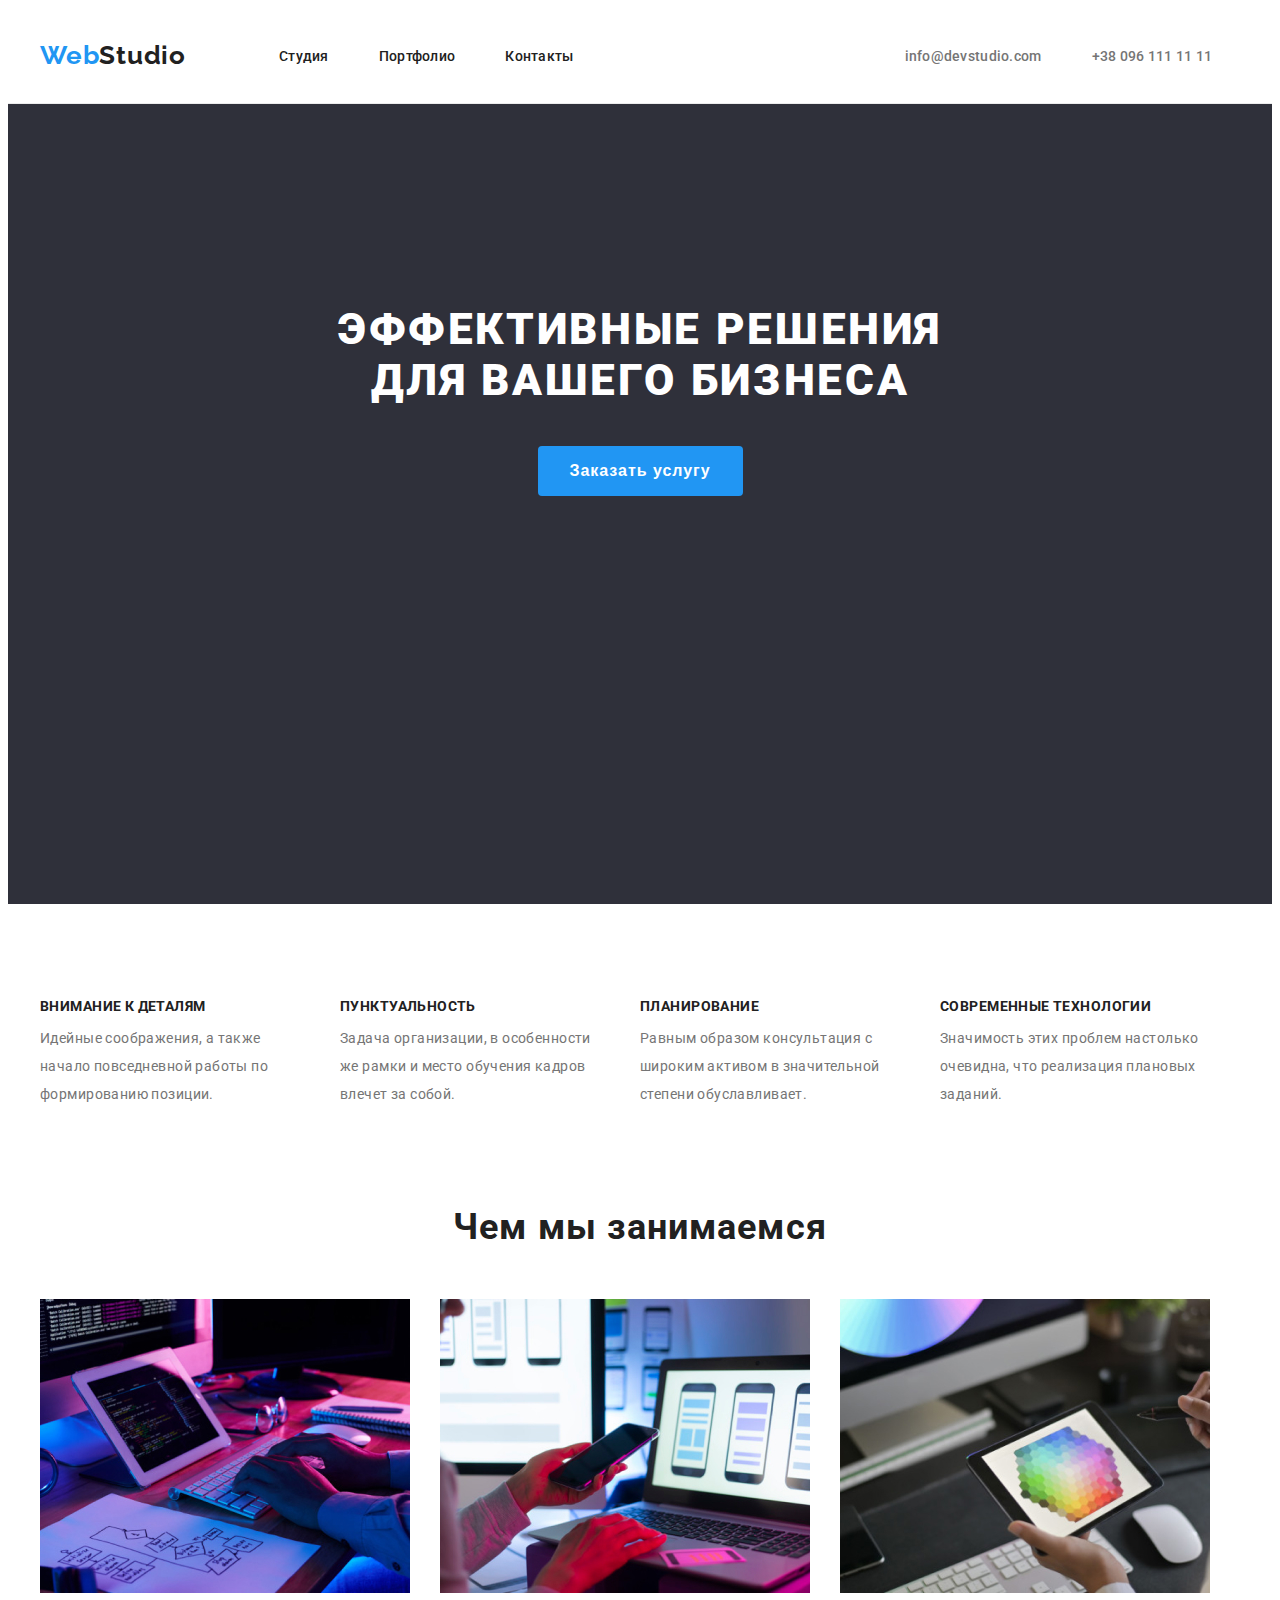
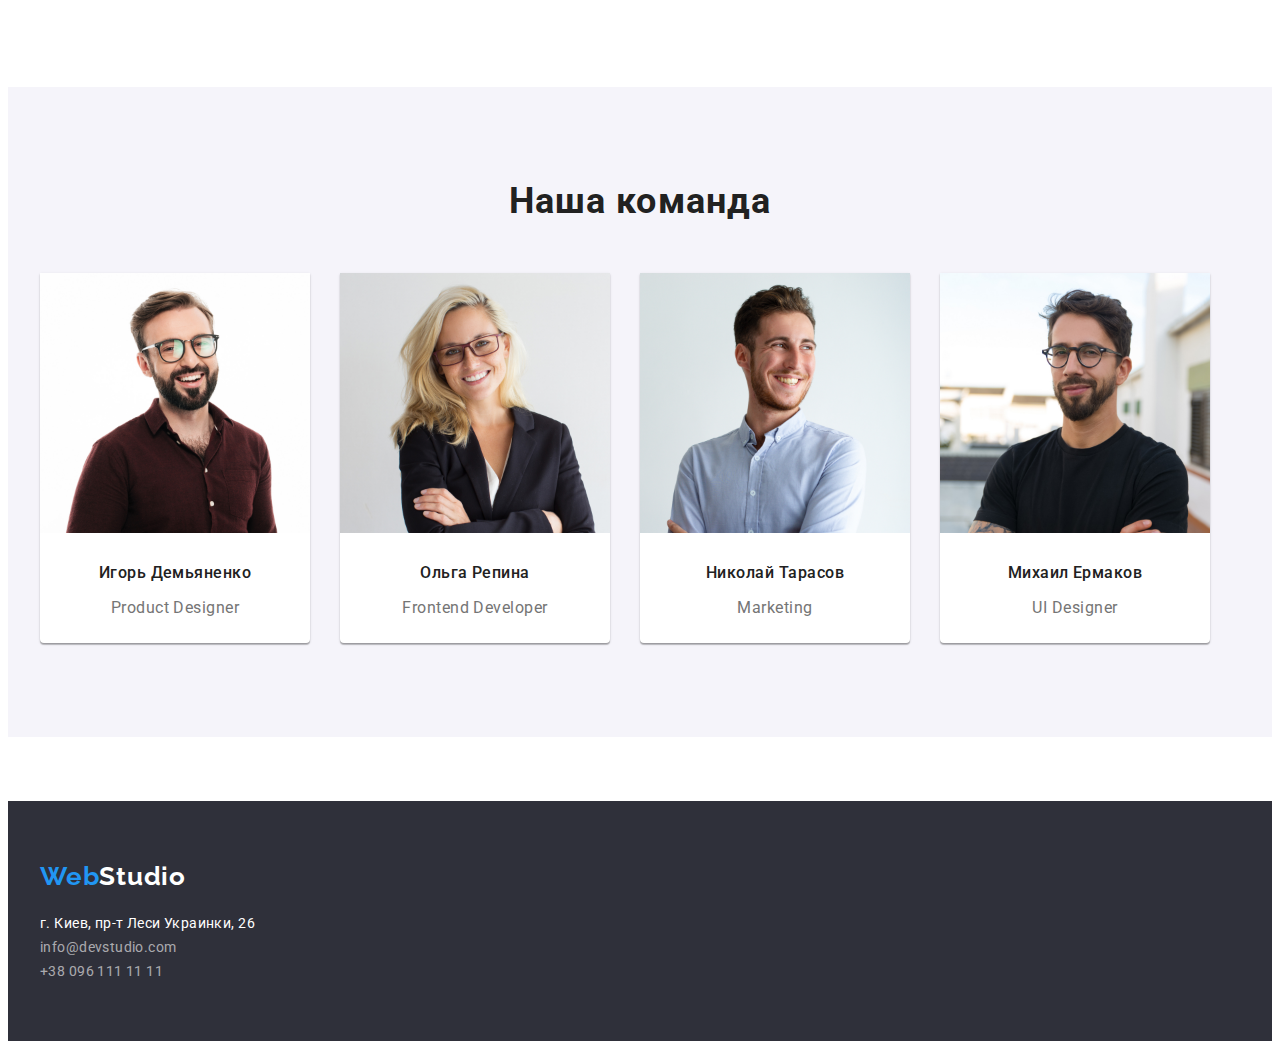
==== index.html @ 34c8d621 "hw3" ====
<!DOCTYPE html>
<html lang="ru">

<head>
    <meta charset="UTF-8">
    <meta name="viewport" content="width=device-width, initial-scale=1.0">
    <title>WebStudio</title>
    <link rel="preconnect" href="https://fonts.gstatic.com">
    <link href="https://fonts.googleapis.com/css2?family=Raleway:wght@700&family=Roboto:wght@400;500;700;900&display=swap"
        rel="stylesheet">
    <link rel="stylesheet" href="https://cdnjs.cloudflare.com/ajax/libs/modern-normalize/1.0.0/modern-normalize.min.css"
        integrity="sha512-ISS7cAi1PEhQ8jnbJpJZMd29NlhNj4AWYyLOSp2CE/CsHxTCu+r+t0D2yoJudVrd0/8fTVPUVDzY5Tvli75u/g=="
        crossorigin="anonymous" />
    <link rel="stylesheet" href="./css/styles.css">
    
</head>

<body>
    <!--header-->
    <header class="header">
        <div class="container"> 
        <nav class="navigation">
            <a class="logo link" href="/">Web<span class="logo-name">Studio</span>
            </a>
            <ul class="list navigation-list">
                <li class="navigation-list-item">
                    <a class="navigation-list-link link" href="#">Студия</a>
                </li>
                <li class="navigation-list-item">
                    <a class="navigation-list-link link" href="./portfolio.html">Портфолио</a>
                </li>
                <li class="navigation-list-item">
                    <a class="navigation-list-link link" href="#">Контакты</a>
                </li>
            </ul>
        
    
        <ul class="list navigation-list">

            <li class="navigation-list-item">
                <a class="mail-link link" href="mailto:info@devstudio.com">info@devstudio.com</a>
            </li>
            <li class="navigation-list-item">
                <a class="tel-link link" href="tel:+380961111111">+38 096 111 11 11</a>
            </li>
        </ul>
        </nav>
        </div>
    </header>

    <main>
        <!--HERO-->
        <section class="hero">
            <div class="container-hero">
            <h1 class="hero-title">Эффективные решения<br>для вашего бизнеса</h1>
            <button class="button" type="button">Заказать услугу</button>
            </div>
        </section>


        <!--features-->
        <section class="features">
            <div class="container-features">
            <ul class="list features-list">
                <li class="features-list-title">
                    <h3 class="features-title">Внимание к деталям</h3>
                    <p class="features-title-text">Идейные соображения, а также начало повседневной работы по формированию позиции.</p>
                </li>
                <li class="features-list-title">
                    <h3 class="features-title">Пунктуальность</h3>
                    <p class="features-title-text">Задача организации, в особенности же рамки и место обучения кадров влечет за собой.</p>
                </li>
                <li class="features-list-title">
                    <h3 class="features-title">Планирование</h3>
                    <p class="features-title-text">Равным образом консультация с широким активом в значительной степени обуславливает.</p>
                </li>
                <li class="features-list-title">
                    <h3 class="features-title">Современные технологии</h3>
                    <p class="features-title-text">Значимость этих проблем настолько очевидна, что реализация плановых заданий.</p>
                </li>
            </ul>
            </div>
        </section>

        <!--occupation-->
        <section class="occupation">
            <div class="container-occupation">
            <h2 class="occupation-title">Чем мы занимаемся</h2>
            <ul class="list occupation-list">
                <li class="occupation-list-img"><img src="./images/occupation/occupation_1.jpg" alt="написание кода" width="370" height="294"></li>
                <li class="occupation-list-img"><img src="./images/occupation/occupation_2.jpg" alt="оптимизация" width="370" height="294"></li>
                <li class="occupation-list-img"><img src="./images/occupation/occupation_3.jpg" alt="цветовосприятие" width="370" height="294"></li>
            </ul>
            </div>
        </section>

        <!--team-->
        <section class="team">
            <div class="container-team">
            <h2 class="team-title">Наша команда</h2>
            <ul class="list team-list">
                <li class="team-list-img">
                    <img src="./images/team/product_designer.jpg" alt="Игорь Демьяненко" width="270" height="260">
                    <h4 class="team-list-name">Игорь Демьяненко</h4>
                    <p class="team-list-position" lang="en">Product Designer</p>
                </li>
                <li class="team-list-img">
                    <img src="./images/team/frontend_developer.jpg" alt="Ольга Репина" width="270" height="260">
                    <h4 class="team-list-name">Ольга Репина</h4>
                    <p class="team-list-position" lang="en">Frontend Developer</p>
                </li>
                <li class="team-list-img">
                    <img src="./images/team/marketing.jpg" alt="Николай Тарасов" width="270" height="260">
                    <h4 class="team-list-name">Николай Тарасов</h4>
                    <p class="team-list-position" lang="en">Marketing</p>
                </li>
                <li class="team-list-img">
                    <img src="./images/team/ui_designer.jpg" alt="Михаил Ермаков" width="270" height="260">
                    <h4 class="team-list-name">Михаил Ермаков</h4>
                    <p class="team-list-position" lang="en">UI Designer</p>
                </li>
            </ul>
            </div>
        </section>
    </main>

    <!--footer-->
    <footer class="footer">
        <div class="container-footer">
        <p class="container-footer-p">
            <a class="logo" href="/">Web<span class="logo-name-footer">Studio</span></a></p>

        <ul class="list address-list">
            <li class="address-list-link">
                <a class="address-link-map" href="https://goo.gl/maps/XH6fahdmEkffvrT99" target="_blank">г. Киев, пр-т Леси Украинки, 26</a></li>
            <li>
                <a class="address-link-mail" href="mailto:info@devstudio.com">info@devstudio.com</a>
            </li>
            <li>
                <a class="address-link-tel" href="tel:+380961111111">+38 096 111 11 11</a>
            </li>
        </ul>
        </div>
    </footer>
</body>

</html>
---- css/styles.css ----
/*==СБРОС БАЗОВЫХ СТИЛЕЙ==*/
h1,
h2,
h3,
h4,
h5,
h6 {
  margin: 0;
}

.list {
  list-style-type: none;
}

ul {
  margin: 0;
  padding: 0;
  list-style: none;
}

img {
  display: block;
  max-width: 100%;
}

/*==ОБЪЯВЛЕНИЕ ПЕРЕМЕННОЙ==*/
:root {
  --text-font: "Roboto", sans-serif;
  --text-logo: "Raleway", sans-serif;
  --accent-color: #2196f3;
  --text-color: #757575;
  --title-color: #212121;
}

/*===FIRST LATTER===*/

/*========HEADER========*/

.container {
  margin-left: auto;
  margin-right: auto;
  padding-left: 15px;
  padding-right: 15px;
  width: 1200px;
}

.header .container {
  display: flex;
  align-items: center;
  padding-top: 32px;
  padding-bottom: 32px;
}

.header {
  border-bottom: 1px solid #ececec;
}

.navigation {
  display: flex;
  align-items: center;
}

.navigation-list {
  display: flex;
}

body {
  font-family: "Roboto", sans-serif;
  color: #757575;
}

.logo {
  font-family: var(--text-logo);
  font-weight: 700;
  font-size: 26px;
  line-height: 1.192;
  letter-spacing: 0.03em;
  text-decoration: none;
  color: var(--accent-color);
  margin-right: 93px;
}

.logo-name {
  font-family: var(--text-logo);
  font-weight: 700;
  font-size: 26px;
  line-height: 1.192;
  letter-spacing: 0.03em;
  color: var(--title-color);
}

.navigation-list-item:not(:last-child) {
  margin-right: 50px;
}

.mail-link {
  margin-left: 331px;
}

.navigation-list-link {
  font-weight: 500;
  font-size: 14px;
  line-height: 1.142;
  letter-spacing: 0.02em;
  text-decoration: none;
  color: var(--title-color);
}

.navigation-list-link:hover,
.navigation-list-link:focus {
  color: var(--accent-color);
}

.mail-link {
  font-weight: 500;
  font-size: 14px;
  line-height: 1.142;
  letter-spacing: 0.02em;
  text-decoration: none;
  color: var(--text-color);
}

.mail-link:hover {
  color: var(--accent-color);
}

.tel-link {
  font-weight: 500;
  font-size: 14px;
  line-height: 1.142;
  letter-spacing: 0.02em;
  text-decoration: none;
  color: var(--text-color);
}

.tel-link:hover {
  color: var(--accent-color);
}

/*========END HEADER========*/

/*========HERO========*/

.container-hero {
  margin-left: auto;
  margin-right: auto;
  padding-left: 15px;
  padding-right: 15px;
  padding-top: 200px;
  height: 600px;
  width: 1200px;
}
.hero {
  text-align: center;
  background-color: #2f303a;
}
.hero-title {
  font-weight: 900;
  font-size: 44px;
  line-height: 1.163;
  text-transform: uppercase;
  letter-spacing: 0.06em;
  text-align: center;
  color: #ffffff;
}

.button {
  font-weight: 700;
  font-size: 16px;
  line-height: 30px;
  padding: 10px 32px;
  border: 0;
  min-width: 200px;
  letter-spacing: 0.06em;
  cursor: pointer;
  color: #ffffff;
  background: var(--accent-color);
  border-radius: 4px;
  text-align: center;
  margin-top: 40px;
}

/*========END HERO========*/

/*========FEATURES========*/

.container-features {
  margin-left: auto;
  margin-right: auto;
  padding-left: 15px;
  padding-right: 15px;
  width: 1200px;
}

.features-list {
  display: flex;
}

.features-list-title {
  margin-right: 30px;
}

.features-title {
  font-weight: 700;
  font-size: 14px;
  line-height: 1.142;
  letter-spacing: 0.03em;
  text-transform: uppercase;
  color: var(--title-color);
  margin-top: 94px;
}

.features-title-text {
  font-weight: 400;
  font-size: 14px;
  width: 270px;
  height: 75px;
  line-height: 2;
  letter-spacing: 0.03em;
  color: var(--text-color);
  margin-top: 10px;
}

/*========END FEATURES========*/

/*========OCCUPATION========*/

.container-occupation {
  margin-left: auto;
  margin-right: auto;
  padding-left: 15px;
  padding-right: 15px;
  padding-top: 94px;
  width: 1200px;
}

.occupation-list {
  display: flex;
}

.occupation-title {
  font-weight: 700;
  font-size: 36px;
  line-height: 1.166;
  text-align: center;
  letter-spacing: 0.03em;
  color: var(--title-color);
}

.occupation-list-img {
  margin-right: 30px;
  margin-top: 50px;
  margin-bottom: 94px;
}

/*========END OCCUPATION========*/

/*========TEAM========*/

.container-team {
  margin-left: auto;
  margin-right: auto;
  padding-left: 15px;
  padding-right: 15px;
  width: 1200px;
  padding-top: 94px;

  background-color: #f5f4fa;
}
.team {
  background-color: #f5f4fa;
}

.team-list {
  display: flex;
}

.team-title {
  font-weight: 700;
  font-size: 36px;
  line-height: 1.166;
  text-align: center;
  letter-spacing: 0.03em;
  color: var(--title-color);
  padding-bottom: 50px;
}

.team-list-img {
  margin-right: 30px;
  text-align: center;
  background: #ffffff;
  margin-bottom: 94px;
  box-shadow: 0px 1px 3px rgba(0, 0, 0, 0.12), 0px 1px 1px rgba(0, 0, 0, 0.14),
    0px 2px 1px rgba(0, 0, 0, 0.2);
  border-radius: 0px 0px 4px 4px;
}

.team-list-name {
  font-weight: 500;
  font-size: 16px;
  line-height: 1.187;
  letter-spacing: 0.03em;
  padding-top: 30px;
  text-align: center;
  color: var(--title-color);
}

.team-list-position {
  font-weight: 400;
  font-size: 16px;
  line-height: 1.187;
  letter-spacing: 0.03em;
  padding-bottom: 10px;
  color: var(--text-color);
}

/*========END TEAM========*/

/*========FOOTER========*/

.container-footer {
  margin-left: auto;
  margin-right: auto;
  padding-left: 15px;
  padding-right: 15px;
  width: 1200px;
  height: 240px;
}

.footer {
  background-color: #2f303a;
  margin-top: 64px;
}
.logo-name-footer {
  font-family: var(--text-logo);
  font-weight: 700;
  font-size: 26px;
  line-height: 1.192;
  letter-spacing: 0.03em;
  color: #fff;
}

.address-list {
  padding-top: 20px;
}

.container-footer-p {
  padding-top: 60px;
  margin: 0;
}

.address-link-map {
  font-weight: 400;
  font-size: 14px;
  line-height: 1.714;
  letter-spacing: 0.03em;
  text-decoration: none;
  color: #ffffff;
}

.address-link-map:hover,
.address-link-map:focus {
  color: var(--accent-color);
}

.address-link-mail {
  font-weight: 400;
  font-size: 14px;
  line-height: 1.714;
  letter-spacing: 0.03em;
  text-decoration: none;
  padding-top: 9px;
  color: rgba(255, 255, 255, 0.6);
}

.address-link-mail:hover,
.address-link-mail:focus {
  color: var(--accent-color);
}

.address-link-tel {
  font-weight: 400;
  font-size: 14px;
  line-height: 1.714;
  letter-spacing: 0.03em;
  text-decoration: none;
  margin: 0;
  padding-top: 9px;
  padding-bottom: 60px;
  color: rgba(255, 255, 255, 0.6);
}

.address-link-tel:hover,
.address-link-tel:focus {
  color: var(--accent-color);
}

/*========END FOOTER========*/

/*===END FIRST LATTER===*/

/*===SECOND LATTER===*/

/*========BUTTONS========*/

.buttons .container-buttons {
  margin-top: 94px;
  margin-bottom: 94px;
}

.container-buttons {
  width: 1200px;
  margin: 0 auto;
  padding-left: 15px;
  padding-right: 15px;
  /*background-color: rgba(124, 101, 101, 0.192);*/
}

.buttons-list {
  display: flex;
  justify-content: center;
  height: 54px;
  margin-bottom: 34px;
}

.buttons-list-button:not(:last-child) {
  margin-right: 8px;
}

.button-second-page {
  font-weight: 500;
  font-size: 16px;
  height: 38px;
  padding: 6px 12px;
  border: 0;
  line-height: 1.63;
  letter-spacing: 0.03em;
  cursor: pointer;
  color: #212121;
  border-radius: 4px;
  text-align: center;
  background-color: #f5f4fa;
}

.all {
  width: 72px;
}

.website {
  width: 128px;
}

.app {
  width: 145px;
}

.design {
  width: 103px;
}

.marketing {
  width: 130px;
}

.button-second-page:hover {
  background-color: var(--accent-color);
  color: #ffffff;
}

.filter-list:not(:last-child) {
  margin-right: 8px;
}

/*карточки*/
.container-cards {
  width: 1230px;
  padding-left: 15px;
  padding-right: 15px;

  margin-left: auto;
  margin-right: auto;
  /*background-color: #ccc;*/
}

.card-set {
  /*outline: 1px solid tomato;*/
  padding: 0;
  margin: 0;

  display: flex;
  flex-wrap: wrap;

  margin-top: -15px;
  margin-left: -15px;
}

.card-set > .item {
  /*outline: 1px solid teal;*/

  flex-basis: calc(100% / 3 -15px);

  margin-left: 15px;
  margin-right: 15px;
  margin-bottom: 30px;
}

.card-thumb {
  outline: none;
}

.item {
  background: #ffffff;
  border: 1px solid #eeeeee;
}

/*==text==*/
.card-heading {
  font-weight: bold;
  font-size: 18px;
  line-height: 2;
  letter-spacing: 0.06em;
  color: #212121;
}

.card-text {
  font-weight: normal;
  font-size: 16px;
  line-height: 1.875;
  letter-spacing: 0.03em;
  color: #757575;
  margin-top: 4px;
}

.card-content {
  padding: 20px 24px 20px 24px;
}

/*========END BUTTONS========*/

/*===END SECOND LATTER===*/
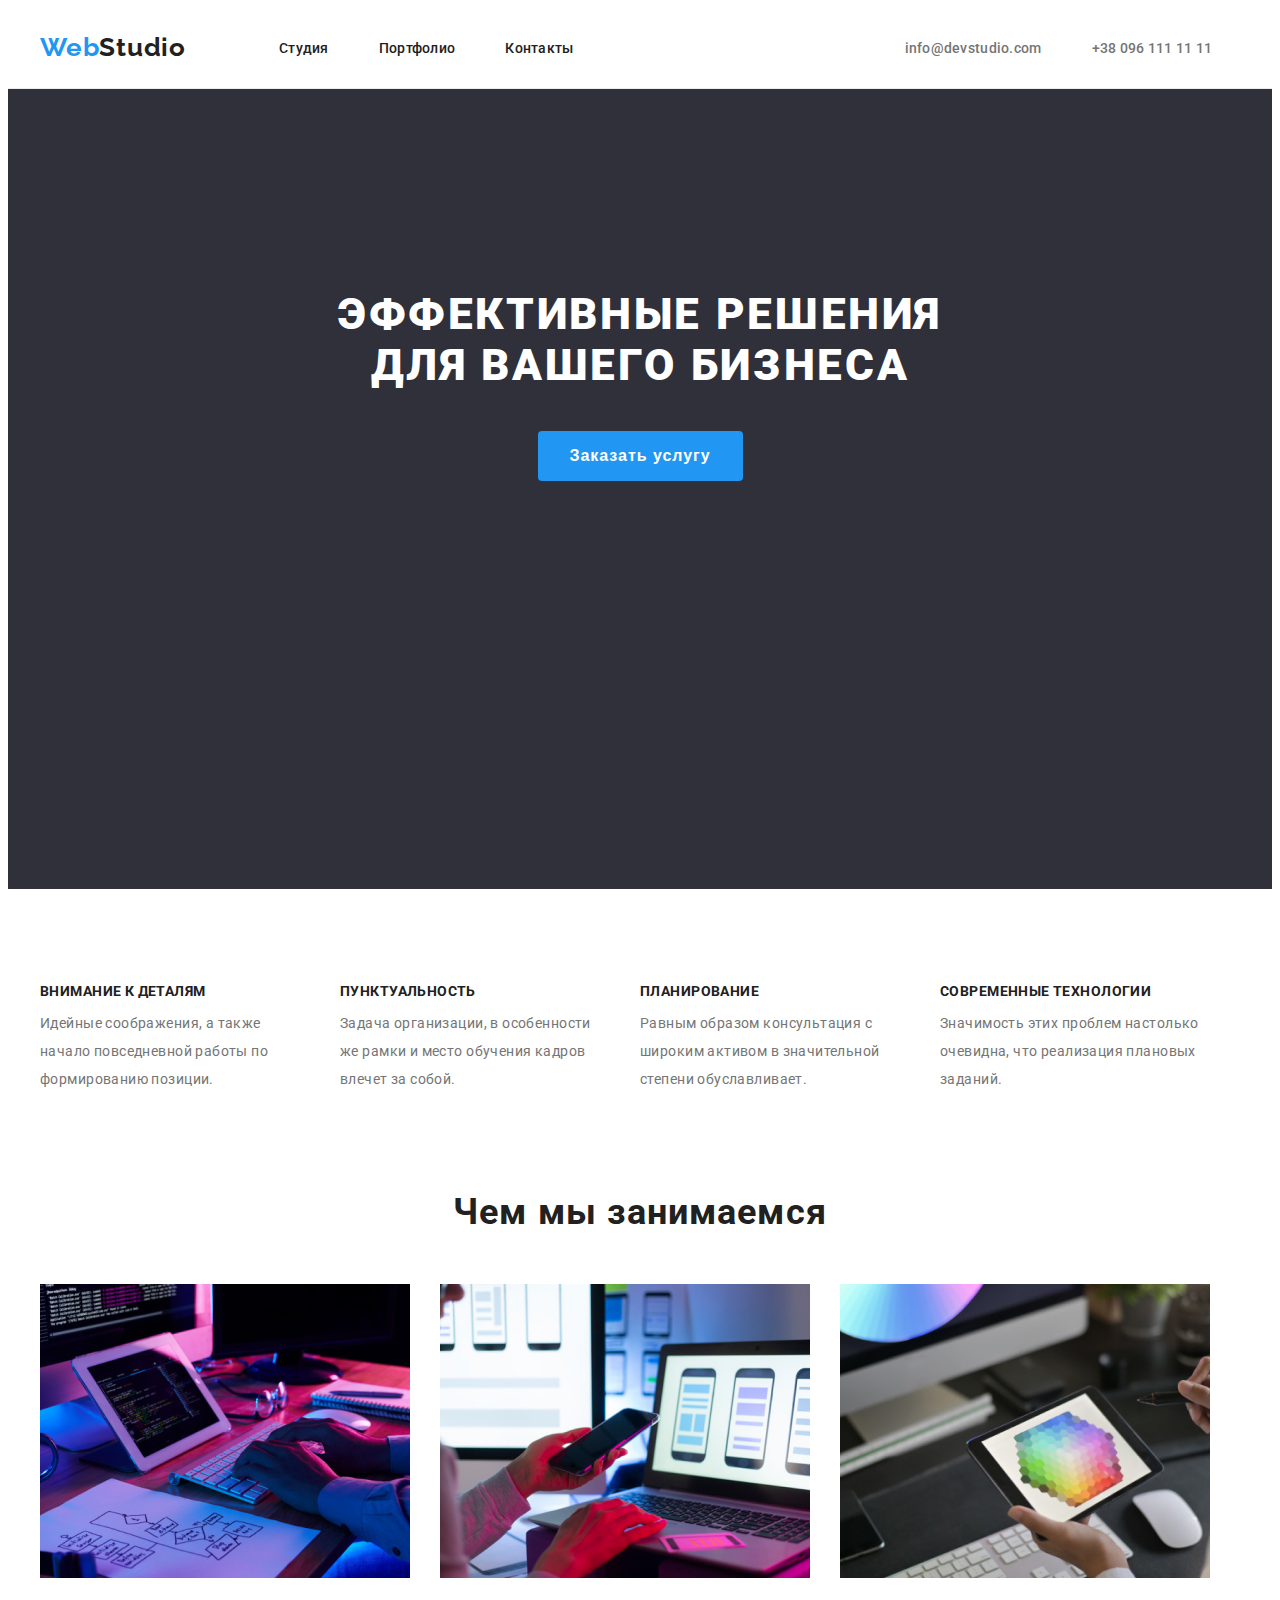
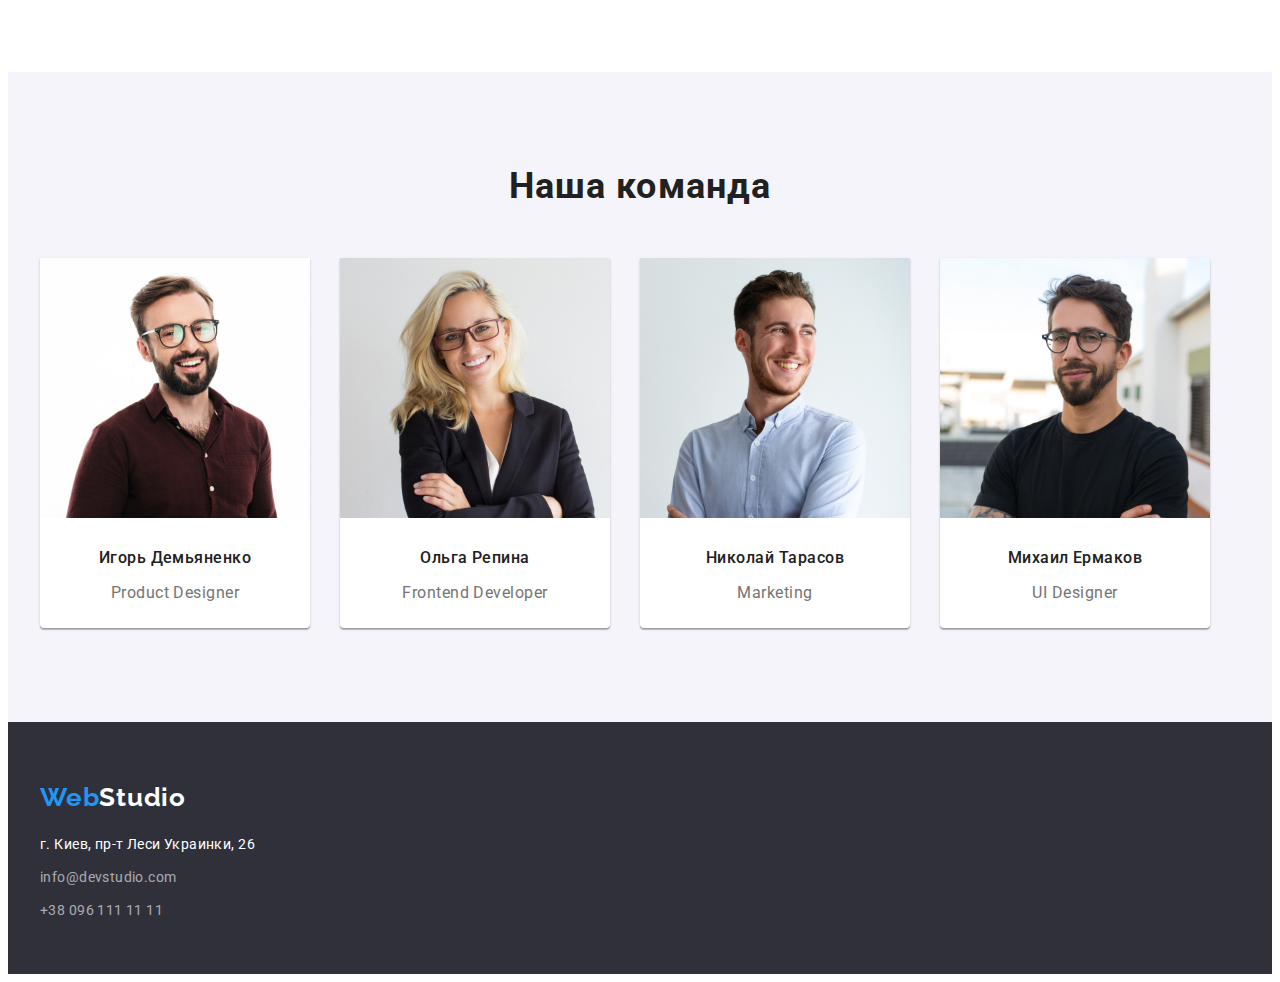
==== commit d504f1e8: "исправление дз3" ====
--- a/index.html
+++ b/index.html
@@ -125,6 +125,7 @@
     </main>
 
     <!--footer-->
+    <section class="footer-page">
     <footer class="footer">
         <div class="container-footer">
         <p class="container-footer-p">
@@ -133,15 +134,16 @@
         <ul class="list address-list">
             <li class="address-list-link">
                 <a class="address-link-map" href="https://goo.gl/maps/XH6fahdmEkffvrT99" target="_blank">г. Киев, пр-т Леси Украинки, 26</a></li>
-            <li>
+            <li class="address-list-mailtel">
                 <a class="address-link-mail" href="mailto:info@devstudio.com">info@devstudio.com</a>
             </li>
-            <li>
+            <li class="address-list-mailtel">
                 <a class="address-link-tel" href="tel:+380961111111">+38 096 111 11 11</a>
             </li>
         </ul>
         </div>
     </footer>
+    </section>
 </body>
 
 </html>--- a/css/styles.css
+++ b/css/styles.css
@@ -47,8 +47,8 @@
 .header .container {
   display: flex;
   align-items: center;
-  padding-top: 32px;
-  padding-bottom: 32px;
+  padding-top: 24px;
+  padding-bottom: 25px;
 }
 
 .header {
@@ -144,14 +144,14 @@
 .container-hero {
   margin-left: auto;
   margin-right: auto;
-  padding-left: 15px;
-  padding-right: 15px;
   padding-top: 200px;
   height: 600px;
   width: 1200px;
 }
 .hero {
   text-align: center;
+  padding-left: 15px;
+  padding-right: 15px;
   background-color: #2f303a;
 }
 .hero-title {
@@ -184,11 +184,14 @@
 
 /*========FEATURES========*/
 
+.features {
+  padding-left: 15px;
+  padding-right: 15px;
+}
+
 .container-features {
   margin-left: auto;
   margin-right: auto;
-  padding-left: 15px;
-  padding-right: 15px;
   width: 1200px;
 }
 
@@ -225,11 +228,14 @@
 
 /*========OCCUPATION========*/
 
+.occupation {
+  padding-left: 15px;
+  padding-right: 15px;
+}
+
 .container-occupation {
   margin-left: auto;
   margin-right: auto;
-  padding-left: 15px;
-  padding-right: 15px;
   padding-top: 94px;
   width: 1200px;
 }
@@ -247,8 +253,11 @@
   color: var(--title-color);
 }
 
+.occupation-list-img:not(:last-child) {
+  margin-right: 30px;
+}
 .occupation-list-img {
-  margin-right: 30px;
+  /*margin-right: 30px;*/
   margin-top: 50px;
   margin-bottom: 94px;
 }
@@ -260,14 +269,14 @@
 .container-team {
   margin-left: auto;
   margin-right: auto;
-  padding-left: 15px;
-  padding-right: 15px;
   width: 1200px;
   padding-top: 94px;
 
   background-color: #f5f4fa;
 }
 .team {
+  padding-left: 15px;
+  padding-right: 15px;
   background-color: #f5f4fa;
 }
 
@@ -284,9 +293,10 @@
   color: var(--title-color);
   padding-bottom: 50px;
 }
-
+.team-list-img:not(:last-child) {
+  margin-right: 30px;
+}
 .team-list-img {
-  margin-right: 30px;
   text-align: center;
   background: #ffffff;
   margin-bottom: 94px;
@@ -318,18 +328,21 @@
 
 /*========FOOTER========*/
 
+.footer-page {
+  padding-left: 0;
+  padding-right: 0;
+}
+
 .container-footer {
   margin-left: auto;
   margin-right: auto;
-  padding-left: 15px;
-  padding-right: 15px;
-  width: 1200px;
-  height: 240px;
+  width: 1200px;
+  height: 252px;
 }
 
 .footer {
   background-color: #2f303a;
-  margin-top: 64px;
+  margin-top: 0;
 }
 .logo-name-footer {
   font-family: var(--text-logo);
@@ -338,16 +351,19 @@
   line-height: 1.192;
   letter-spacing: 0.03em;
   color: #fff;
-}
-
-.address-list {
-  padding-top: 20px;
 }
 
 .container-footer-p {
   padding-top: 60px;
   margin: 0;
 }
+.address-list-link {
+  padding-top: 20px;
+}
+
+.address-list-mailtel {
+  padding-top: 9px;
+}
 
 .address-link-map {
   font-weight: 400;
@@ -369,7 +385,7 @@
   line-height: 1.714;
   letter-spacing: 0.03em;
   text-decoration: none;
-  padding-top: 9px;
+  margin-top: 9px;
   color: rgba(255, 255, 255, 0.6);
 }
 
@@ -385,8 +401,7 @@
   letter-spacing: 0.03em;
   text-decoration: none;
   margin: 0;
-  padding-top: 9px;
-  padding-bottom: 60px;
+
   color: rgba(255, 255, 255, 0.6);
 }
 
@@ -405,7 +420,6 @@
 
 .buttons .container-buttons {
   margin-top: 94px;
-  margin-bottom: 94px;
 }
 
 .container-buttons {
@@ -413,7 +427,6 @@
   margin: 0 auto;
   padding-left: 15px;
   padding-right: 15px;
-  /*background-color: rgba(124, 101, 101, 0.192);*/
 }
 
 .buttons-list {
@@ -476,29 +489,21 @@
   width: 1230px;
   padding-left: 15px;
   padding-right: 15px;
-
-  margin-left: auto;
-  margin-right: auto;
-  /*background-color: #ccc;*/
+  margin-left: auto;
+  margin-right: auto;
 }
 
 .card-set {
-  /*outline: 1px solid tomato;*/
   padding: 0;
   margin: 0;
-
   display: flex;
   flex-wrap: wrap;
-
   margin-top: -15px;
   margin-left: -15px;
 }
 
 .card-set > .item {
-  /*outline: 1px solid teal;*/
-
   flex-basis: calc(100% / 3 -15px);
-
   margin-left: 15px;
   margin-right: 15px;
   margin-bottom: 30px;
@@ -528,7 +533,7 @@
   line-height: 1.875;
   letter-spacing: 0.03em;
   color: #757575;
-  margin-top: 4px;
+  margin: 0px;
 }
 
 .card-content {
